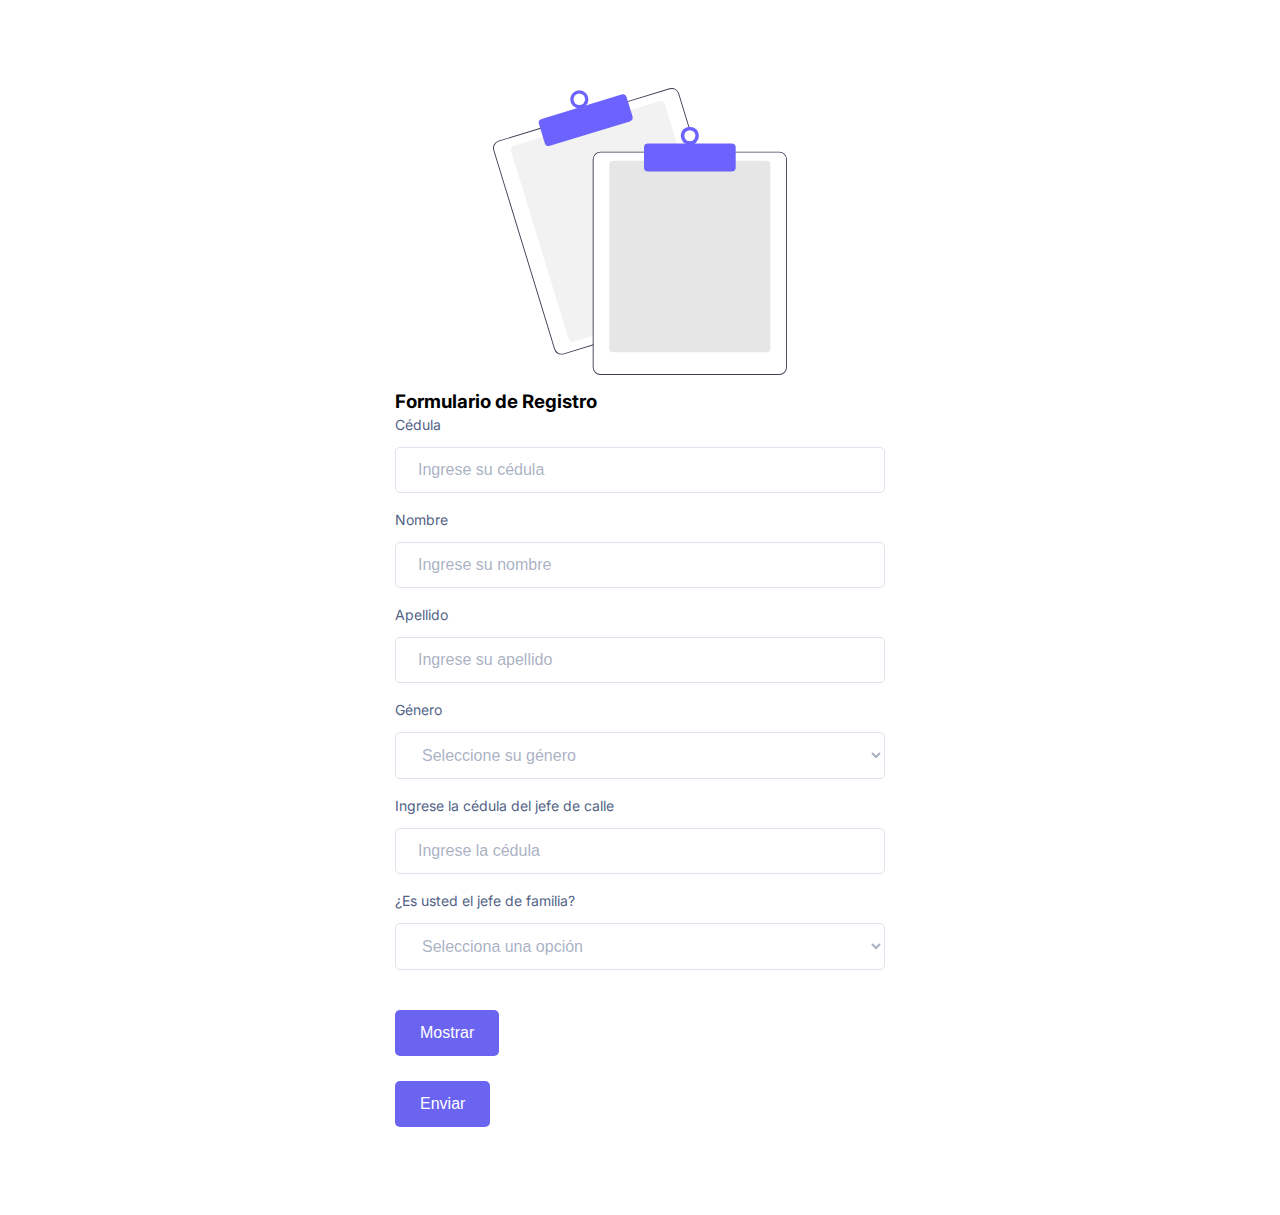
==== pages/form.html @ 1d206c1d "Nuevo menu, estructura de archivos, estilos css y funcion js" ====
<!DOCTYPE html>
<html lang="en">

<head>
    <meta charset="UTF-8">
    <meta name="viewport" content="width=device-width, initial-scale=1.0">
    <link rel="stylesheet" href="../css/style.css">
    <title>Formulario</title>
</head>

<body>
    <div class="formbold-main-wrapper">
        <div class="formbold-form-wrapper">

            <div style=" display: flex; justify-content: center; align-items: center; margin-bottom: 15px;">
                <img style="max-width: 60%;" src="../assets/undraw_no_data_re_kwbl.svg">
            </div>
            <form>

                <!-- action="https://formbold.com/s/FORM_ID" method="POST" -->

                <!-- Form Cédula -->
                <div class="formbold-mb-3">
                    <h3>Formulario de Registro</h3>
                    <label for="cedula" class="formbold-form-label">Cédula</label>
                    <input type="text" name="cedula" id="cedula" placeholder="Ingrese su cédula"
                        class="formbold-form-input">
                </div>

                <!-- Form Nombre -->
                <div class="formbold-mb-3">
                    <label for="firstname" class="formbold-form-label">Nombre</label>
                    <input type="text" name="firstname" id="firstname" placeholder="Ingrese su nombre"
                        class="formbold-form-input" />
                </div>

                <div class="formbold-mb-3">
                    <label for="lastname" class="formbold-form-label">Apellido</label>
                    <input type="text" name="lastname" id="lastname" placeholder="Ingrese su apellido"
                        class="formbold-form-input">
                </div>

                <!-- Form Género -->
                <div class="formbold-mb-3">
                    <label for="gender" class="formbold-form-label">Género</label>
                    <select class="formbold-form-input" name="gender" id="gender">
                        <option value="" disabled selected>Seleccione su género</option>
                        <option value="1">Masculino</option>
                        <option value="2">Femenino</option>
                        <option value="3">Otro</option>
                    </select>
                </div>

                <!-- Form Jefe de Calle -->
                <div class="formbold-mb-3">
                    <label for="streetBoss" class="formbold-form-label">Ingrese la cédula del jefe de
                        calle</label>
                    <input type="text" name="streetBoss" id="streetBoss" placeholder="Ingrese la cédula"
                        class="formbold-form-input">
                </div>

                <!-- Form Jefe de Familia -->
                <div class="formbold-mb-3">
                    <label class="formbold-form-label">¿Es usted el jefe de familia?</label>
                    <select class="formbold-form-input" name="boss" id="boss">
                        <option value="" disabled selected>Selecciona una opción</option>
                        <option value="0">No</option>
                        <option value="1">Si</option>
                    </select>
                </div>

                <!-- Form Especial Jefe de Familia -->
                <div class="formhide familia">
                    <!-- Form Télefono -->
                    <div class="formbold-mb-3 formbold-input-wrapp">
                        <label for="phone" class="formbold-form-label"> Teléfono </label>
                        <div>
                            <input type="text" name="phone" id="phone" placeholder="Número de teléfono"
                                class="formbold-form-input" />
                        </div>
                    </div>

                    <!-- Form Correo -->
                    <div class="formbold-mb-3">
                        <label for="email" class="formbold-form-label"> Correo </label>
                        <input type="email" name="email" id="email" placeholder="ejemplo@email.com"
                            class="formbold-form-input" />
                    </div>

                    <!-- Form Dirección -->
                    <div class="formbold-mb-3">
                        <label for="address" class="formbold-form-label"> Dirección </label>
                        <input type="text" name="address" id="address" placeholder="Street address"
                            class="formbold-form-input formbold-mb-3" />
                        <input type="text" name="address2" id="address2" placeholder="Street address line 2"
                            class="formbold-form-input" />
                    </div>

                    <!-- Form Miembros de la Familia -->
                    <div class="formbold-mb-3">
                        <label for="family" class="formbold-form-label">¿Cuántos miembros conforman la familia?
                            <i>(Incluyendolo a usted)</i></label>
                        <input type="number" min="0" max="8" name="family" id="family" placeholder="min 1 - max 8"
                            class="formbold-form-input">
                    </div>
                </div>

                <!-- Form Especial Carga Familiar -->
                <div class="formhide carga">
                    <!-- Form Miembros de la Familia -->
                    <div class="formbold-mb-3">
                        <label for="relationship" class="formbold-form-label">Ingrese la cédula del Jefe de
                            Familia</label>
                        <input type="text" name="relationship" id="relationship" placeholder="Ingrese la cédula"
                            class="formbold-form-input">
                    </div>
                </div>

                <button type="button" onclick="getDataBaseSupabase()" class="formbold-btn">Mostrar</button>

                <div class="formhide formmember member2">
                    <!-- Form Cédula -->
                    <div class="formbold-mb-3">
                        <h3>Miembro 2</h3>
                        <label for="cedula2" class="formbold-form-label">Cédula</label>
                        <input type="text" name="cedula2" id="cedula2" placeholder="Ingrese su cédula"
                            class="formbold-form-input">
                    </div>

                    <!-- Form Nombre -->
                    <div class="formbold-mb-3">
                        <label for="firstname2" class="formbold-form-label">Nombre</label>
                        <input type="text" name="firstname2" id="firstname2" placeholder="Ingrese su Nombre"
                            class="formbold-form-input" />
                    </div>

                    <div class="formbold-mb-3">
                        <label for="lastname2" class="formbold-form-label">Apellido</label>
                        <input type="text" name="lastname2" id="lastname2" placeholder="Ingrese su Apellido"
                            class="formbold-form-input">
                    </div>

                    <!-- Form Género -->
                    <div class="formbold-mb-3">
                        <label for="gender2" class="formbold-form-label">Género</label>
                        <select class="formbold-form-input" name="gender2" id="gender2">
                            <option value="" disabled selected>Seleccione su género</option>
                            <option value="1">Masculino</option>
                            <option value="2">Femenino</option>
                            <option value="3">Otro</option>
                        </select>
                    </div>

                    <!-- Form Parentesco -->
                    <div class="formbold-mb-3">
                        <label for="kinship2" class="formbold-form-label">¿Cuál es el parentesco con este miembro
                            familiar?</label>
                        <select class="formbold-form-input" name="kinship2" id="kinship2">
                            <option value="" disabled selected>Seleccione un opción</option>
                            <option value="Cónyuge">Cónyuge</option>
                            <option value="Padre/Madre">Padre/Madre</option>
                            <option value="Hijo/Hija">Hijo/Hija</option>
                            <option value="Hermano/Hermana">Hermano/Hermana</option>
                            <option value="Abuelo/Abuela">Abuelo/Abuela</option>
                            <option value="Nieto/Nieta">Nieto/Nieta</option>
                            <option value="Tío/Tía">Tío/Tía</option>
                            <option value="Sobrino/Sobrina">Sobrino/Sobrina</option>
                            <option value="Primo/Prima">Primo/Prima</option>
                            <option value="Cuñado/Cuñada">Cuñado/Cuñada</option>
                            <option value="Suegro/Suegra">Suegro/Suegra</option>
                            <option value="Yerno/Nuera">Yerno/Nuera</option>
                            <option value="Bisabuelo/Bisabuela">Bisabuelo/Bisabuela</option>
                            <option value="Bisnieto/Bisnieta">Bisnieto/Bisnieta</option>
                            <option value="Tatarabuelo/Tatarabuela">Tatarabuelo/Tatarabuela</option>
                            <option value="Tataranieto/Tataranieta">Tataranieto/Tataranieta</option>
                            <option value="Compañero(a) de vida">Compañero(a) de vida</option>
                            <option value="Padrino/Madrina">Padrino/Madrina</option>
                            <option value="Ahijado/Ahijada">Ahijado/Ahijada</option>
                        </select>
                    </div>
                </div>

                <div class="formhide formmember member3">
                    <!-- Form Cédula -->
                    <div class="formbold-mb-3">
                        <h3>Miembro 3</h3>
                        <label for="cedula3" class="formbold-form-label">Cédula</label>
                        <input type="text" name="cedula3" id="cedula3" placeholder="Ingrese su cédula"
                            class="formbold-form-input">
                    </div>

                    <!-- Form Nombre -->
                    <div class="formbold-mb-3">
                        <label for="firstname3" class="formbold-form-label">Nombre</label>
                        <input type="text" name="firstname3" id="firstname3" placeholder="Ingrese su Nombre"
                            class="formbold-form-input" />
                    </div>

                    <div class="formbold-mb-3">
                        <label for="lastname3" class="formbold-form-label">Apellido</label>
                        <input type="text" name="lastname3" id="lastname3" placeholder="Ingrese su Apellido"
                            class="formbold-form-input">
                    </div>

                    <!-- Form Género -->
                    <div class="formbold-mb-3">
                        <label for="gender3" class="formbold-form-label">Género</label>
                        <select class="formbold-form-input" name="gender3" id="gender3">
                            <option value="" disabled selected>Seleccione su género</option>
                            <option value="1">Masculino</option>
                            <option value="2">Femenino</option>
                            <option value="3">Otro</option>
                        </select>
                    </div>

                    <!-- Form Parentesco -->
                    <div class="formbold-mb-3">
                        <label for="kinship3" class="formbold-form-label">¿Cuál es el parentesco con este miembro
                            familiar?</label>
                        <select class="formbold-form-input" name="kinship3" id="kinship3">
                            <option value="" disabled selected>Seleccione un opción</option>
                            <option value="Cónyuge">Cónyuge</option>
                            <option value="Padre/Madre">Padre/Madre</option>
                            <option value="Hijo/Hija">Hijo/Hija</option>
                            <option value="Hermano/Hermana">Hermano/Hermana</option>
                            <option value="Abuelo/Abuela">Abuelo/Abuela</option>
                            <option value="Nieto/Nieta">Nieto/Nieta</option>
                            <option value="Tío/Tía">Tío/Tía</option>
                            <option value="Sobrino/Sobrina">Sobrino/Sobrina</option>
                            <option value="Primo/Prima">Primo/Prima</option>
                            <option value="Cuñado/Cuñada">Cuñado/Cuñada</option>
                            <option value="Suegro/Suegra">Suegro/Suegra</option>
                            <option value="Yerno/Nuera">Yerno/Nuera</option>
                            <option value="Bisabuelo/Bisabuela">Bisabuelo/Bisabuela</option>
                            <option value="Bisnieto/Bisnieta">Bisnieto/Bisnieta</option>
                            <option value="Tatarabuelo/Tatarabuela">Tatarabuelo/Tatarabuela</option>
                            <option value="Tataranieto/Tataranieta">Tataranieto/Tataranieta</option>
                            <option value="Compañero(a) de vida">Compañero(a) de vida</option>
                            <option value="Padrino/Madrina">Padrino/Madrina</option>
                            <option value="Ahijado/Ahijada">Ahijado/Ahijada</option>
                        </select>
                    </div>
                </div>

                <div class="formhide formmember member4">
                    <!-- Form Cédula -->
                    <div class="formbold-mb-3">
                        <h3>Miembro 4</h3>
                        <label for="cedula4" class="formbold-form-label">Cédula</label>
                        <input type="text" name="cedula4" id="cedula4" placeholder="Ingrese su cédula"
                            class="formbold-form-input">
                    </div>

                    <!-- Form Nombre -->
                    <div class="formbold-mb-3">
                        <label for="firstname4" class="formbold-form-label">Nombre</label>
                        <input type="text" name="firstname4" id="firstname4" placeholder="Ingrese su Nombre"
                            class="formbold-form-input" />
                    </div>

                    <div class="formbold-mb-3">
                        <label for="lastname4" class="formbold-form-label">Apellido</label>
                        <input type="text" name="lastname4" id="lastname4" placeholder="Ingrese su Apellido"
                            class="formbold-form-input">
                    </div>

                    <!-- Form Género -->
                    <div class="formbold-mb-3">
                        <label for="gender4" class="formbold-form-label">Género</label>
                        <select class="formbold-form-input" name="gender4" id="gender4">
                            <option value="" disabled selected>Seleccione su género</option>
                            <option value="1">Masculino</option>
                            <option value="2">Femenino</option>
                            <option value="3">Otro</option>
                        </select>
                    </div>

                    <!-- Form Parentesco -->
                    <div class="formbold-mb-3">
                        <label for="kinship4" class="formbold-form-label">¿Cuál es el parentesco con este miembro
                            familiar?</label>
                        <select class="formbold-form-input" name="kinship4" id="kinship4">
                            <option value="" disabled selected>Seleccione un opción</option>
                            <option value="Cónyuge">Cónyuge</option>
                            <option value="Padre/Madre">Padre/Madre</option>
                            <option value="Hijo/Hija">Hijo/Hija</option>
                            <option value="Hermano/Hermana">Hermano/Hermana</option>
                            <option value="Abuelo/Abuela">Abuelo/Abuela</option>
                            <option value="Nieto/Nieta">Nieto/Nieta</option>
                            <option value="Tío/Tía">Tío/Tía</option>
                            <option value="Sobrino/Sobrina">Sobrino/Sobrina</option>
                            <option value="Primo/Prima">Primo/Prima</option>
                            <option value="Cuñado/Cuñada">Cuñado/Cuñada</option>
                            <option value="Suegro/Suegra">Suegro/Suegra</option>
                            <option value="Yerno/Nuera">Yerno/Nuera</option>
                            <option value="Bisabuelo/Bisabuela">Bisabuelo/Bisabuela</option>
                            <option value="Bisnieto/Bisnieta">Bisnieto/Bisnieta</option>
                            <option value="Tatarabuelo/Tatarabuela">Tatarabuelo/Tatarabuela</option>
                            <option value="Tataranieto/Tataranieta">Tataranieto/Tataranieta</option>
                            <option value="Compañero(a) de vida">Compañero(a) de vida</option>
                            <option value="Padrino/Madrina">Padrino/Madrina</option>
                            <option value="Ahijado/Ahijada">Ahijado/Ahijada</option>
                        </select>
                    </div>
                </div>

                <div class="formhide formmember member5">
                    <!-- Form Cédula -->
                    <div class="formbold-mb-3">
                        <h3>Miembro 5</h3>
                        <label for="cedula5" class="formbold-form-label">Cédula</label>
                        <input type="text" name="cedula5" id="cedula5" placeholder="Ingrese su cédula"
                            class="formbold-form-input">
                    </div>

                    <!-- Form Nombre -->
                    <div class="formbold-mb-3">
                        <label for="firstname5" class="formbold-form-label">Nombre</label>
                        <input type="text" name="firstname5" id="firstname5" placeholder="Ingrese su Nombre"
                            class="formbold-form-input" />
                    </div>

                    <div class="formbold-mb-3">
                        <label for="lastname5" class="formbold-form-label">Apellido</label>
                        <input type="text" name="lastname5" id="lastname5" placeholder="Ingrese su Apellido"
                            class="formbold-form-input">
                    </div>

                    <!-- Form Género -->
                    <div class="formbold-mb-3">
                        <label for="gender5" class="formbold-form-label">Género</label>
                        <select class="formbold-form-input" name="gender5" id="gender5">
                            <option value="" disabled selected>Seleccione su género</option>
                            <option value="1">Masculino</option>
                            <option value="2">Femenino</option>
                            <option value="3">Otro</option>
                        </select>
                    </div>

                    <!-- Form Parentesco -->
                    <div class="formbold-mb-3">
                        <label for="kinship5" class="formbold-form-label">¿Cuál es el parentesco con este miembro
                            familiar?</label>
                        <select class="formbold-form-input" name="kinship5" id="kinship5">
                            <option value="" disabled selected>Seleccione un opción</option>
                            <option value="Cónyuge">Cónyuge</option>
                            <option value="Padre/Madre">Padre/Madre</option>
                            <option value="Hijo/Hija">Hijo/Hija</option>
                            <option value="Hermano/Hermana">Hermano/Hermana</option>
                            <option value="Abuelo/Abuela">Abuelo/Abuela</option>
                            <option value="Nieto/Nieta">Nieto/Nieta</option>
                            <option value="Tío/Tía">Tío/Tía</option>
                            <option value="Sobrino/Sobrina">Sobrino/Sobrina</option>
                            <option value="Primo/Prima">Primo/Prima</option>
                            <option value="Cuñado/Cuñada">Cuñado/Cuñada</option>
                            <option value="Suegro/Suegra">Suegro/Suegra</option>
                            <option value="Yerno/Nuera">Yerno/Nuera</option>
                            <option value="Bisabuelo/Bisabuela">Bisabuelo/Bisabuela</option>
                            <option value="Bisnieto/Bisnieta">Bisnieto/Bisnieta</option>
                            <option value="Tatarabuelo/Tatarabuela">Tatarabuelo/Tatarabuela</option>
                            <option value="Tataranieto/Tataranieta">Tataranieto/Tataranieta</option>
                            <option value="Compañero(a) de vida">Compañero(a) de vida</option>
                            <option value="Padrino/Madrina">Padrino/Madrina</option>
                            <option value="Ahijado/Ahijada">Ahijado/Ahijada</option>
                        </select>
                    </div>
                </div>

                <div class="formhide formmember member6">
                    <!-- Form Cédula -->
                    <div class="formbold-mb-3">
                        <h3>Miembro 6</h3>
                        <label for="cedula6" class="formbold-form-label">Cédula</label>
                        <input type="text" name="cedula6" id="cedula6" placeholder="Ingrese su cédula"
                            class="formbold-form-input">
                    </div>

                    <!-- Form Nombre -->
                    <div class="formbold-mb-3">
                        <label for="firstname6" class="formbold-form-label">Nombre</label>
                        <input type="text" name="firstname6" id="firstname6" placeholder="Ingrese su Nombre"
                            class="formbold-form-input" />
                    </div>

                    <div class="formbold-mb-3">
                        <label for="lastname6" class="formbold-form-label">Apellido</label>
                        <input type="text" name="lastname6" id="lastname6" placeholder="Ingrese su Apellido"
                            class="formbold-form-input">
                    </div>

                    <!-- Form Género -->
                    <div class="formbold-mb-3">
                        <label for="gender6" class="formbold-form-label">Género</label>
                        <select class="formbold-form-input" name="gender6" id="gender6">
                            <option value="" disabled selected>Seleccione su género</option>
                            <option value="1">Masculino</option>
                            <option value="2">Femenino</option>
                            <option value="3">Otro</option>
                        </select>
                    </div>

                    <!-- Form Parentesco -->
                    <div class="formbold-mb-3">
                        <label for="kinship6" class="formbold-form-label">¿Cuál es el parentesco con este miembro
                            familiar?</label>
                        <select class="formbold-form-input" name="kinship6" id="kinship6">
                            <option value="" disabled selected>Seleccione un opción</option>
                            <option value="Cónyuge">Cónyuge</option>
                            <option value="Padre/Madre">Padre/Madre</option>
                            <option value="Hijo/Hija">Hijo/Hija</option>
                            <option value="Hermano/Hermana">Hermano/Hermana</option>
                            <option value="Abuelo/Abuela">Abuelo/Abuela</option>
                            <option value="Nieto/Nieta">Nieto/Nieta</option>
                            <option value="Tío/Tía">Tío/Tía</option>
                            <option value="Sobrino/Sobrina">Sobrino/Sobrina</option>
                            <option value="Primo/Prima">Primo/Prima</option>
                            <option value="Cuñado/Cuñada">Cuñado/Cuñada</option>
                            <option value="Suegro/Suegra">Suegro/Suegra</option>
                            <option value="Yerno/Nuera">Yerno/Nuera</option>
                            <option value="Bisabuelo/Bisabuela">Bisabuelo/Bisabuela</option>
                            <option value="Bisnieto/Bisnieta">Bisnieto/Bisnieta</option>
                            <option value="Tatarabuelo/Tatarabuela">Tatarabuelo/Tatarabuela</option>
                            <option value="Tataranieto/Tataranieta">Tataranieto/Tataranieta</option>
                            <option value="Compañero(a) de vida">Compañero(a) de vida</option>
                            <option value="Padrino/Madrina">Padrino/Madrina</option>
                            <option value="Ahijado/Ahijada">Ahijado/Ahijada</option>
                        </select>
                    </div>
                </div>

                <div class="formhide formmember member7">
                    <!-- Form Cédula -->
                    <div class="formbold-mb-3">
                        <h3>Miembro 7</h3>
                        <label for="cedula7" class="formbold-form-label">Cédula</label>
                        <input type="text" name="cedula7" id="cedula7" placeholder="Ingrese su cédula"
                            class="formbold-form-input">
                    </div>

                    <!-- Form Nombre -->
                    <div class="formbold-mb-3">
                        <label for="firstname7" class="formbold-form-label">Nombre</label>
                        <input type="text" name="firstname7" id="firstname7" placeholder="Ingrese su Nombre"
                            class="formbold-form-input" />
                    </div>

                    <div class="formbold-mb-3">
                        <label for="lastname7" class="formbold-form-label">Apellido</label>
                        <input type="text" name="lastname7" id="lastname7" placeholder="Ingrese su Apellido"
                            class="formbold-form-input">
                    </div>

                    <!-- Form Género -->
                    <div class="formbold-mb-3">
                        <label for="gender7" class="formbold-form-label">Género</label>
                        <select class="formbold-form-input" name="gender7" id="gender7">
                            <option value="" disabled selected>Seleccione su género</option>
                            <option value="1">Masculino</option>
                            <option value="2">Femenino</option>
                            <option value="3">Otro</option>
                        </select>
                    </div>

                    <!-- Form Parentesco -->
                    <div class="formbold-mb-3">
                        <label for="kinship7" class="formbold-form-label">¿Cuál es el parentesco con este miembro
                            familiar?</label>
                        <select class="formbold-form-input" name="kinship7" id="kinship7">
                            <option value="" disabled selected>Seleccione un opción</option>
                            <option value="Cónyuge">Cónyuge</option>
                            <option value="Padre/Madre">Padre/Madre</option>
                            <option value="Hijo/Hija">Hijo/Hija</option>
                            <option value="Hermano/Hermana">Hermano/Hermana</option>
                            <option value="Abuelo/Abuela">Abuelo/Abuela</option>
                            <option value="Nieto/Nieta">Nieto/Nieta</option>
                            <option value="Tío/Tía">Tío/Tía</option>
                            <option value="Sobrino/Sobrina">Sobrino/Sobrina</option>
                            <option value="Primo/Prima">Primo/Prima</option>
                            <option value="Cuñado/Cuñada">Cuñado/Cuñada</option>
                            <option value="Suegro/Suegra">Suegro/Suegra</option>
                            <option value="Yerno/Nuera">Yerno/Nuera</option>
                            <option value="Bisabuelo/Bisabuela">Bisabuelo/Bisabuela</option>
                            <option value="Bisnieto/Bisnieta">Bisnieto/Bisnieta</option>
                            <option value="Tatarabuelo/Tatarabuela">Tatarabuelo/Tatarabuela</option>
                            <option value="Tataranieto/Tataranieta">Tataranieto/Tataranieta</option>
                            <option value="Compañero(a) de vida">Compañero(a) de vida</option>
                            <option value="Padrino/Madrina">Padrino/Madrina</option>
                            <option value="Ahijado/Ahijada">Ahijado/Ahijada</option>
                        </select>
                    </div>
                </div>

                <div class="formhide formmember member8">
                    <!-- Form Cédula -->
                    <div class="formbold-mb-3">
                        <h3>Miembro 8</h3>
                        <label for="cedula8" class="formbold-form-label">Cédula</label>
                        <input type="text" name="cedula8" id="cedula8" placeholder="Ingrese su cédula"
                            class="formbold-form-input">
                    </div>

                    <!-- Form Nombre -->
                    <div class="formbold-mb-3">
                        <label for="firstname8" class="formbold-form-label">Nombre</label>
                        <input type="text" name="firstname8" id="firstname8" placeholder="Ingrese su Nombre"
                            class="formbold-form-input" />
                    </div>

                    <div class="formbold-mb-3">
                        <label for="lastname8" class="formbold-form-label">Apellido</label>
                        <input type="text" name="lastname8" id="lastname8" placeholder="Ingrese su Apellido"
                            class="formbold-form-input">
                    </div>

                    <!-- Form Género -->
                    <div class="formbold-mb-3">
                        <label for="gender8" class="formbold-form-label">Género</label>
                        <select class="formbold-form-input" name="gender8" id="gender8">
                            <option value="" disabled selected>Seleccione su género</option>
                            <option value="1">Masculino</option>
                            <option value="2">Femenino</option>
                            <option value="3">Otro</option>
                        </select>
                    </div>

                    <!-- Form Parentesco -->
                    <div class="formbold-mb-3">
                        <label for="kinship8" class="formbold-form-label">¿Cuál es el parentesco con este miembro
                            familiar?</label>
                        <select class="formbold-form-input" name="kinship8" id="kinship8">
                            <option value="" disabled selected>Seleccione un opción</option>
                            <option value="Cónyuge">Cónyuge</option>
                            <option value="Padre/Madre">Padre/Madre</option>
                            <option value="Hijo/Hija">Hijo/Hija</option>
                            <option value="Hermano/Hermana">Hermano/Hermana</option>
                            <option value="Abuelo/Abuela">Abuelo/Abuela</option>
                            <option value="Nieto/Nieta">Nieto/Nieta</option>
                            <option value="Tío/Tía">Tío/Tía</option>
                            <option value="Sobrino/Sobrina">Sobrino/Sobrina</option>
                            <option value="Primo/Prima">Primo/Prima</option>
                            <option value="Cuñado/Cuñada">Cuñado/Cuñada</option>
                            <option value="Suegro/Suegra">Suegro/Suegra</option>
                            <option value="Yerno/Nuera">Yerno/Nuera</option>
                            <option value="Bisabuelo/Bisabuela">Bisabuelo/Bisabuela</option>
                            <option value="Bisnieto/Bisnieta">Bisnieto/Bisnieta</option>
                            <option value="Tatarabuelo/Tatarabuela">Tatarabuelo/Tatarabuela</option>
                            <option value="Tataranieto/Tataranieta">Tataranieto/Tataranieta</option>
                            <option value="Compañero(a) de vida">Compañero(a) de vida</option>
                            <option value="Padrino/Madrina">Padrino/Madrina</option>
                            <option value="Ahijado/Ahijada">Ahijado/Ahijada</option>
                        </select>
                    </div>
                </div>


                <!-- Cargar Imagen -->
                <!--                 
                <div class="formbold-mb-3">
                    <label for="upload" class="formbold-form-label">
                        Upload Signature
                    </label>
                    <input type="file" name="upload" id="upload" class="formbold-form-input formbold-form-file" />
                </div>

                <div class="formbold-checkbox-wrapper">
                    <label for="supportCheckbox" class="formbold-checkbox-label">
                        <div class="formbold-relative">
                            <input type="checkbox" id="supportCheckbox" class="formbold-input-checkbox" />
                            <div class="formbold-checkbox-inner">
                                <span class="formbold-opacity-0">
                                    <svg width="11" height="8" viewBox="0 0 11 8" class="formbold-stroke-current"
                                        fill="none" xmlns="http://www.w3.org/2000/svg">
                                        <path
                                            d="M8.81868 0.688604L4.16688 5.4878L2.05598 3.29507C1.70417 2.92271 1.1569 2.96409 0.805082 3.29507C0.453266 3.66742 0.492357 4.24663 0.805082 4.61898L3.30689 7.18407C3.54143 7.43231 3.85416 7.55642 4.16688 7.55642C4.47961 7.55642 4.79233 7.43231 5.02688 7.18407L10.0696 2.05389C10.4214 1.68154 10.4214 1.10233 10.0696 0.729976C9.71776 0.357624 9.17049 0.357625 8.81868 0.688604Z"
                                            fill="white" />
                                    </svg>
                                </span>
                            </div>
                        </div>
                        I agree to the defined
                        <a href="#"> terms, conditions, and policies</a>
                    </label>
                </div> -->

                <button class="formbold-btn">Enviar</button>
            </form>
        </div>
    </div>
    <script src="../js/app.js"></script>
    <script src="../js/connection.js"></script>
</body>

</html>
---- css/style.css ----
@import url('https://fonts.googleapis.com/css2?family=Inter:wght@400;500;600;700&display=swap');

* {
    margin: 0;
    padding: 0;
    box-sizing: border-box;
}

body {
    font-family: 'Inter', sans-serif;
}

a {
    text-decoration: none;
    /* Quitar el subrayado */
    color: inherit;
    /* Heredar el color del elemento padre */
    background: none;
    /* Quitar cualquier fondo aplicado */
    border: none;
    /* Quitar cualquier borde aplicado */
    padding: 0;
    /* Eliminar el padding */
    margin: 0;
    /* Eliminar el margen */
    font: inherit;
    /* Heredar la fuente del elemento padre */
}

h2 {
    color: #3A455E;
    margin-top: 32px;
    margin-bottom: 10px;
}

.formbold-mb-3 {
    margin-bottom: 15px;
}

.formbold-relative {
    position: relative;
}

.formbold-opacity-0 {
    opacity: 0;
}

.formbold-stroke-current {
    stroke: #ffffff;
    z-index: 999;
}

#supportCheckbox:checked~div span {
    opacity: 1;
}

#supportCheckbox:checked~div {
    background: #6a64f1;
    border-color: #6a64f1;
}

.formbold-main-wrapper {
    display: flex;
    align-items: center;
    justify-content: center;
    padding: 48px;
}

.formbold-form-wrapper {
    margin: 0 auto;
    max-width: 570px;
    width: 100%;
    background: white;
}

@media only screen and (min-width: 600px) {
    .formbold-form-wrapper {
        padding: 40px;
    }
}


.formbold-img {
    display: block;
    margin: 0 auto 45px;
}

.formbold-input-wrapp>div {
    display: flex;
    gap: 20px;
}

.formbold-input-flex {
    display: flex;
    gap: 20px;
    margin-bottom: 15px;
}

.formbold-input-flex>div {
    width: 50%;
}

.formbold-form-input {
    width: 100%;
    padding: 13px 22px;
    border-radius: 5px;
    border: 1px solid #dde3ec;
    background: #ffffff;
    font-weight: 500;
    font-size: 16px;
    color: #536387;
    outline: none;
    resize: none;
}

.formbold-form-input::placeholder,
select.formbold-form-input,
.formbold-form-input[type='date']::-webkit-datetime-edit-text,
.formbold-form-input[type='date']::-webkit-datetime-edit-month-field,
.formbold-form-input[type='date']::-webkit-datetime-edit-day-field,
.formbold-form-input[type='date']::-webkit-datetime-edit-year-field {
    color: rgba(83, 99, 135, 0.5);
}

.formbold-form-input:focus {
    border-color: #6a64f1;
    box-shadow: 0px 3px 8px rgba(0, 0, 0, 0.05);
}

.formbold-form-label {
    color: #536387;
    font-size: 14px;
    line-height: 24px;
    display: block;
    margin-bottom: 10px;
}

.formbold-checkbox-label {
    display: flex;
    cursor: pointer;
    user-select: none;
    font-size: 16px;
    line-height: 24px;
    color: #536387;
}

.formbold-checkbox-label a {
    margin-left: 5px;
    color: #6a64f1;
}

.formbold-input-checkbox {
    position: absolute;
    width: 1px;
    height: 1px;
    padding: 0;
    margin: -1px;
    overflow: hidden;
    clip: rect(0, 0, 0, 0);
    white-space: nowrap;
    border-width: 0;
}

.formbold-checkbox-inner {
    display: flex;
    align-items: center;
    justify-content: center;
    width: 20px;
    height: 20px;
    margin-right: 16px;
    margin-top: 2px;
    border: 0.7px solid #dde3ec;
    border-radius: 3px;
}

.formbold-form-file {
    padding: 12px;
    font-size: 14px;
    line-height: 24px;
    color: rgba(83, 99, 135, 0.5);
}

.formbold-form-file::-webkit-file-upload-button {
    display: none;
}

.formbold-form-file:before {
    content: 'Upload';
    display: inline-block;
    background: #EEEEEE;
    border: 0.5px solid #E7E7E7;
    border-radius: 3px;
    padding: 3px 12px;
    outline: none;
    white-space: nowrap;
    -webkit-user-select: none;
    cursor: pointer;
    color: #637381;
    font-weight: 500;
    font-size: 12px;
    line-height: 16px;
    margin-right: 10px;
}

.formbold-btn {
    font-size: 16px;
    border-radius: 5px;
    padding: 14px 25px;
    border: none;
    font-weight: 500;
    background-color: #6a64f1;
    color: white;
    cursor: pointer;
    margin-top: 25px;
}

.formbold-btn:hover {
    box-shadow: 0px 3px 8px rgba(0, 0, 0, 0.05);
}

.formbold-w-45 {
    width: 45%;
}

.formhide {
    transition: opacity 1s ease-in-out, max-height 1s ease-in-out;
    opacity: 0;
    max-height: 0;
    overflow: hidden;
}

.mostrar {
    opacity: 1;
    max-height: 1000px;
}
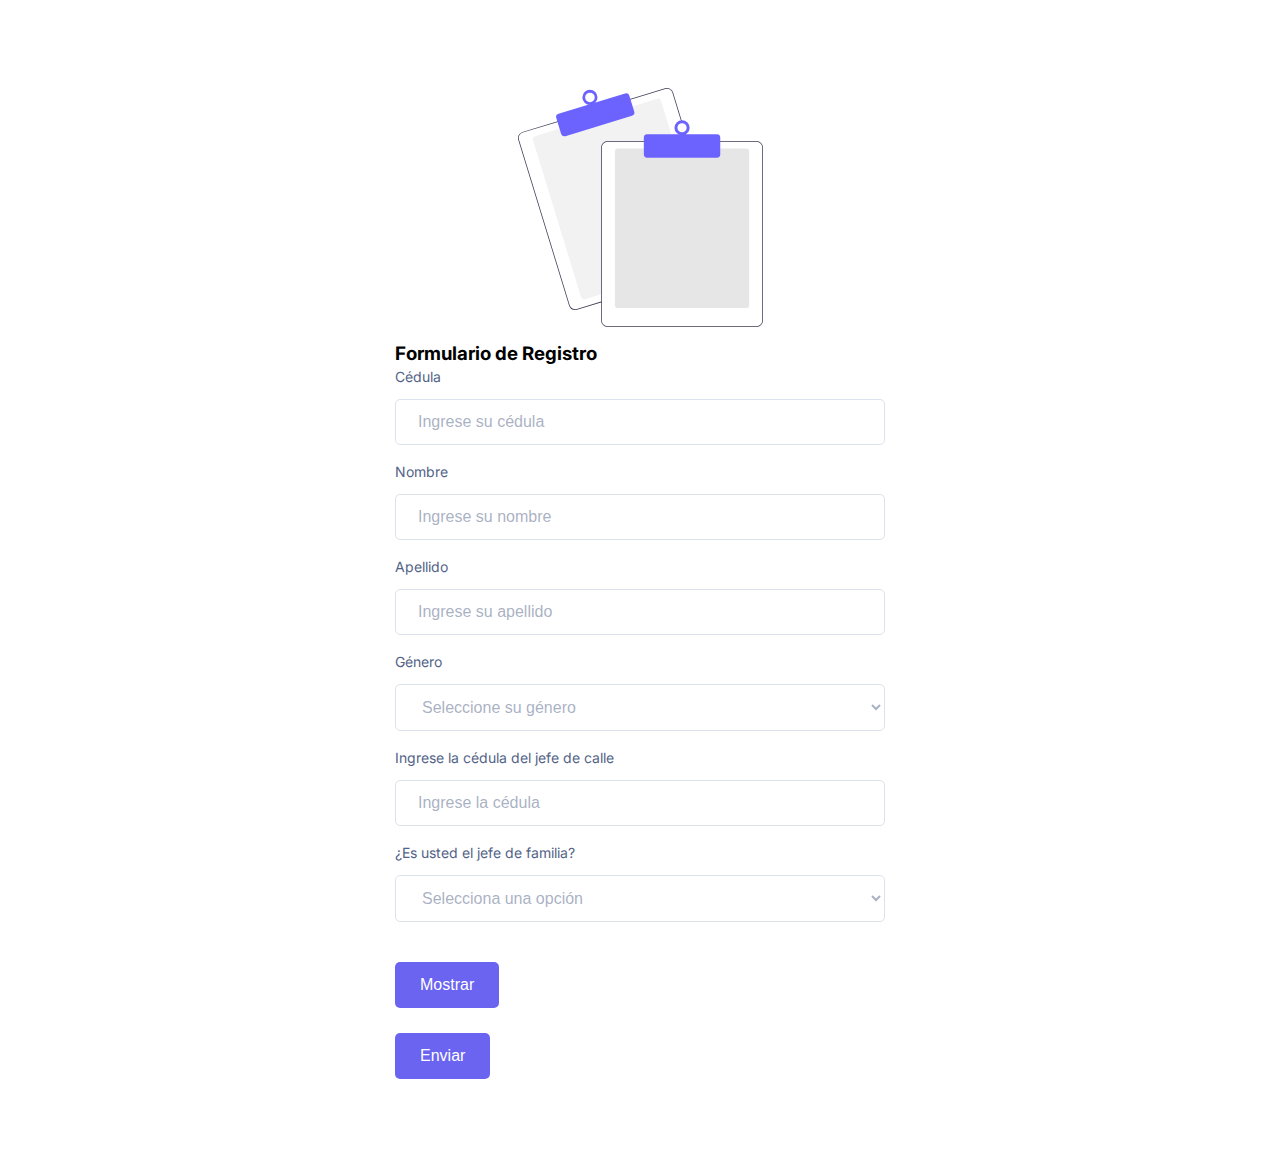
==== commit c1f80e4f: "Nuevos elementos visuales e interfaz de carga de comprobantes" ====
--- a/pages/form.html
+++ b/pages/form.html
@@ -13,7 +13,7 @@
         <div class="formbold-form-wrapper">
 
             <div style=" display: flex; justify-content: center; align-items: center; margin-bottom: 15px;">
-                <img style="max-width: 60%;" src="../assets/undraw_no_data_re_kwbl.svg">
+                <img style="max-width: 50%;" src="../assets/undraw_no_data_re_kwbl.svg">
             </div>
             <form>
 
@@ -109,8 +109,8 @@
                 <div class="formhide carga">
                     <!-- Form Miembros de la Familia -->
                     <div class="formbold-mb-3">
-                        <label for="relationship" class="formbold-form-label">Ingrese la cédula del Jefe de
-                            Familia</label>
+                        <label for="relationship" class="formbold-form-label">Ingrese la cédula del jefe de
+                            familia</label>
                         <input type="text" name="relationship" id="relationship" placeholder="Ingrese la cédula"
                             class="formbold-form-input">
                     </div>
--- a/css/style.css
+++ b/css/style.css
@@ -33,6 +33,13 @@
     margin-bottom: 10px;
 }
 
+.card {
+    text-align: center;
+    border-radius: 5px;
+    padding: 2em 0;
+    border: 1px solid #dde3ec;
+}
+
 .formbold-mb-3 {
     margin-bottom: 15px;
 }
@@ -185,7 +192,7 @@
 }
 
 .formbold-form-file:before {
-    content: 'Upload';
+    content: 'Subir';
     display: inline-block;
     background: #EEEEEE;
     border: 0.5px solid #E7E7E7;
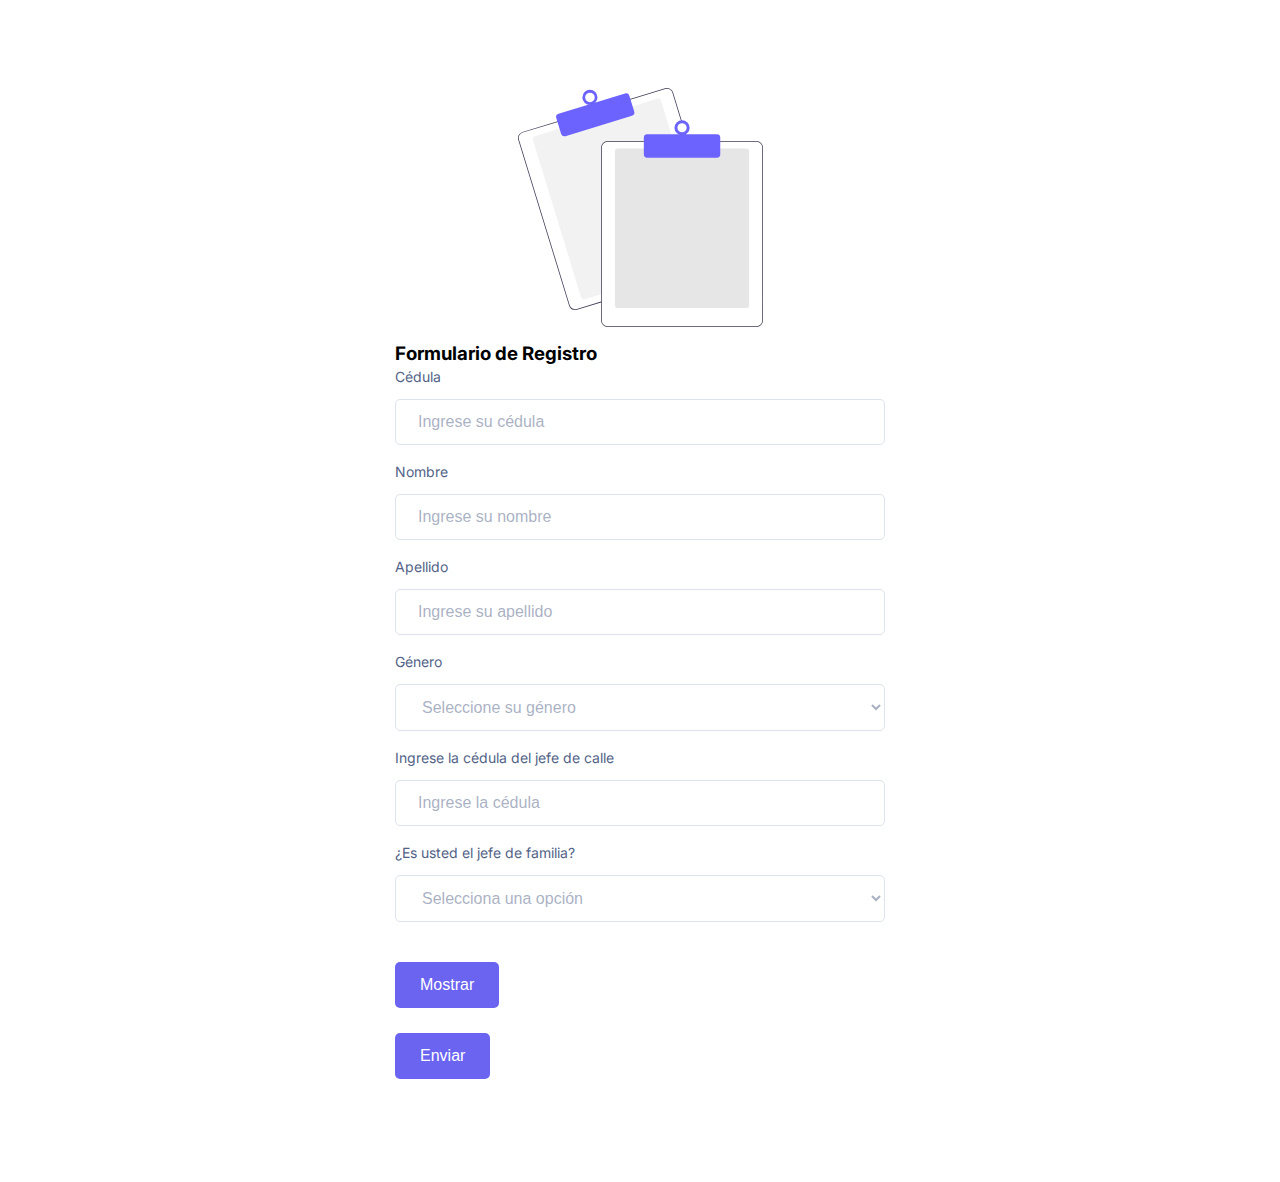
==== commit 48c9e6f8: "Cambios en el form y la funcion de conexion" ====
--- a/pages/form.html
+++ b/pages/form.html
@@ -12,38 +12,38 @@
     <div class="formbold-main-wrapper">
         <div class="formbold-form-wrapper">
 
-            <div style=" display: flex; justify-content: center; align-items: center; margin-bottom: 15px;">
-                <img style="max-width: 50%;" src="../assets/undraw_no_data_re_kwbl.svg">
-            </div>
-            <form>
+            <form class="formhide mostrar" id="system-form">
+                <div style=" display: flex; justify-content: center; align-items: center; margin-bottom: 15px;">
+                    <img style="max-width: 50%;" src="../assets/undraw_no_data_re_kwbl.svg">
+                </div>
 
                 <!-- action="https://formbold.com/s/FORM_ID" method="POST" -->
 
                 <!-- Form Cédula -->
                 <div class="formbold-mb-3">
                     <h3>Formulario de Registro</h3>
-                    <label for="cedula" class="formbold-form-label">Cédula</label>
-                    <input type="text" name="cedula" id="cedula" placeholder="Ingrese su cédula"
+                    <label for="cedula1" class="formbold-form-label">Cédula</label>
+                    <input type="text" name="cedula1" id="cedula1" placeholder="Ingrese su cédula"
                         class="formbold-form-input">
                 </div>
 
                 <!-- Form Nombre -->
                 <div class="formbold-mb-3">
-                    <label for="firstname" class="formbold-form-label">Nombre</label>
-                    <input type="text" name="firstname" id="firstname" placeholder="Ingrese su nombre"
+                    <label for="firstname1" class="formbold-form-label">Nombre</label>
+                    <input type="text" name="firstname1" id="firstname1" placeholder="Ingrese su nombre"
                         class="formbold-form-input" />
                 </div>
 
                 <div class="formbold-mb-3">
-                    <label for="lastname" class="formbold-form-label">Apellido</label>
-                    <input type="text" name="lastname" id="lastname" placeholder="Ingrese su apellido"
+                    <label for="lastname1" class="formbold-form-label">Apellido</label>
+                    <input type="text" name="lastname1" id="lastname1" placeholder="Ingrese su apellido"
                         class="formbold-form-input">
                 </div>
 
                 <!-- Form Género -->
                 <div class="formbold-mb-3">
-                    <label for="gender" class="formbold-form-label">Género</label>
-                    <select class="formbold-form-input" name="gender" id="gender">
+                    <label for="gender1" class="formbold-form-label">Género</label>
+                    <select class="formbold-form-input" name="gender1" id="gender1">
                         <option value="" disabled selected>Seleccione su género</option>
                         <option value="1">Masculino</option>
                         <option value="2">Femenino</option>
@@ -92,8 +92,6 @@
                         <label for="address" class="formbold-form-label"> Dirección </label>
                         <input type="text" name="address" id="address" placeholder="Street address"
                             class="formbold-form-input formbold-mb-3" />
-                        <input type="text" name="address2" id="address2" placeholder="Street address line 2"
-                            class="formbold-form-input" />
                     </div>
 
                     <!-- Form Miembros de la Familia -->
@@ -114,9 +112,37 @@
                         <input type="text" name="relationship" id="relationship" placeholder="Ingrese la cédula"
                             class="formbold-form-input">
                     </div>
-                </div>
-
-                <button type="button" onclick="getDataBaseSupabase()" class="formbold-btn">Mostrar</button>
+
+                    <!-- Form Parentesco -->
+                    <div class="formbold-mb-3">
+                        <label for="kinship1" class="formbold-form-label">¿Cuál es el parentesco con este miembro
+                            familiar?</label>
+                        <select class="formbold-form-input" name="kinship1" id="kinship1">
+                            <option value="" disabled selected>Seleccione un opción</option>
+                            <option value="Cónyuge">Cónyuge</option>
+                            <option value="Padre/Madre">Padre/Madre</option>
+                            <option value="Hijo/Hija">Hijo/Hija</option>
+                            <option value="Hermano/Hermana">Hermano/Hermana</option>
+                            <option value="Abuelo/Abuela">Abuelo/Abuela</option>
+                            <option value="Nieto/Nieta">Nieto/Nieta</option>
+                            <option value="Tío/Tía">Tío/Tía</option>
+                            <option value="Sobrino/Sobrina">Sobrino/Sobrina</option>
+                            <option value="Primo/Prima">Primo/Prima</option>
+                            <option value="Cuñado/Cuñada">Cuñado/Cuñada</option>
+                            <option value="Suegro/Suegra">Suegro/Suegra</option>
+                            <option value="Yerno/Nuera">Yerno/Nuera</option>
+                            <option value="Bisabuelo/Bisabuela">Bisabuelo/Bisabuela</option>
+                            <option value="Bisnieto/Bisnieta">Bisnieto/Bisnieta</option>
+                            <option value="Tatarabuelo/Tatarabuela">Tatarabuelo/Tatarabuela</option>
+                            <option value="Tataranieto/Tataranieta">Tataranieto/Tataranieta</option>
+                            <option value="Compañero(a) de vida">Compañero(a) de vida</option>
+                            <option value="Padrino/Madrina">Padrino/Madrina</option>
+                            <option value="Ahijado/Ahijada">Ahijado/Ahijada</option>
+                        </select>
+                    </div>
+                </div>
+
+                <button type="button" onclick="postForm()" class="formbold-btn">Mostrar</button>
 
                 <div class="formhide formmember member2">
                     <!-- Form Cédula -->
@@ -582,8 +608,13 @@
                     </label>
                 </div> -->
 
-                <button class="formbold-btn">Enviar</button>
+                <button type="submit" class="formbold-btn">Enviar</button>
             </form>
+
+            <div id="exito" class="formhide"
+                style=" display: flex; justify-content: center; align-items: center; margin-bottom: 15px;">
+                <img style="max-width: 50%;" src="../assets/undraw_completed_m9ci.svg">
+            </div>
         </div>
     </div>
     <script src="../js/app.js"></script>
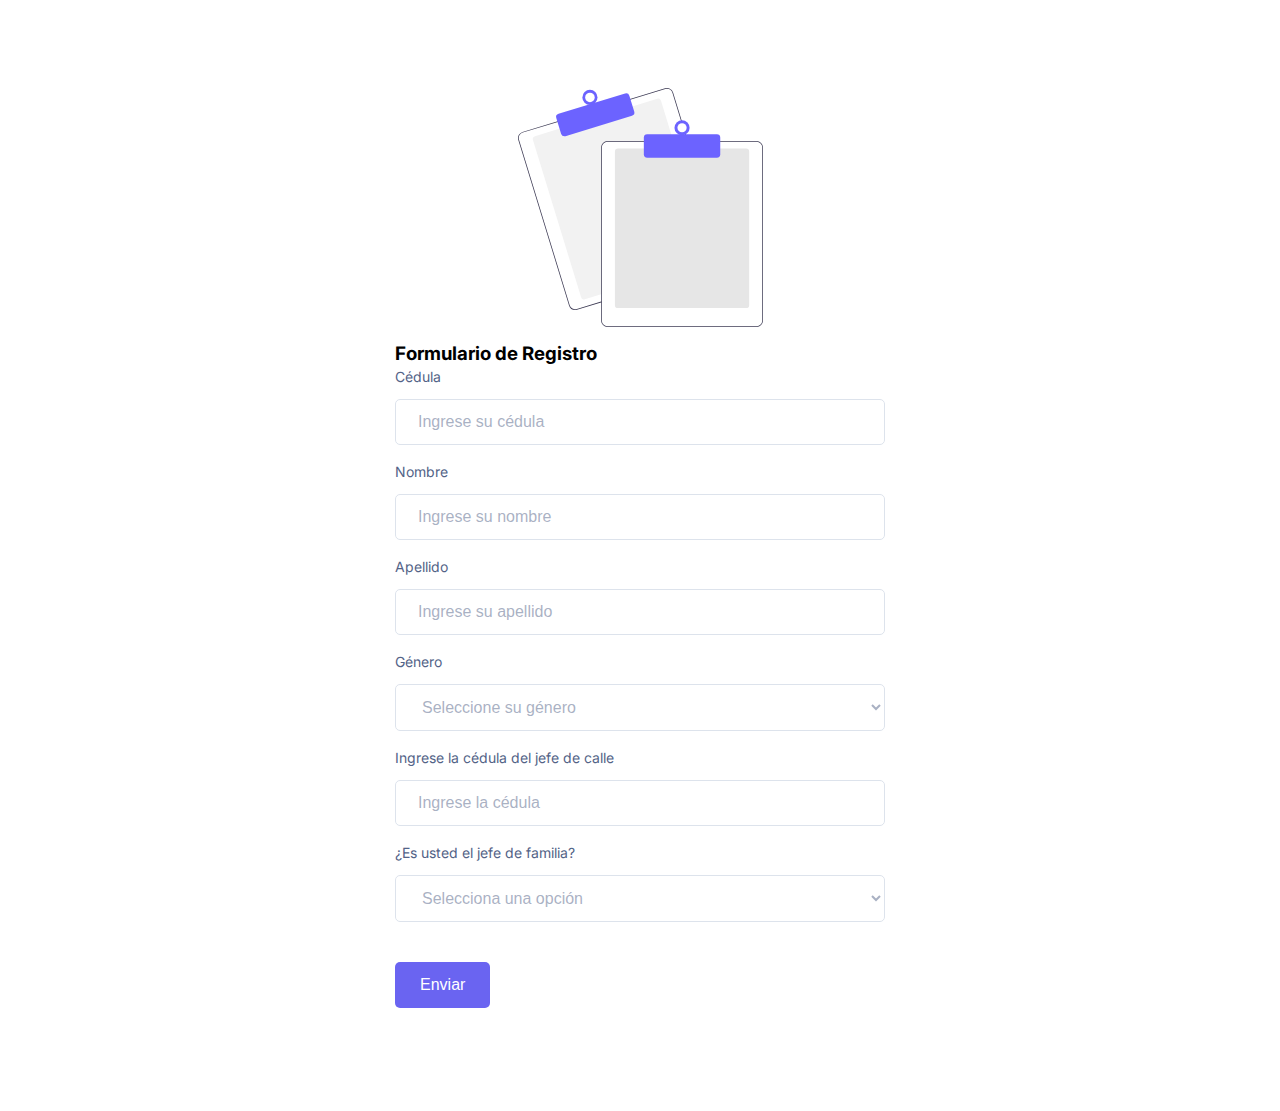
==== commit 5ca51d1b: "Nueva pagina" ====
--- a/pages/form.html
+++ b/pages/form.html
@@ -141,9 +141,7 @@
                         </select>
                     </div>
                 </div>
-
-                <button type="button" onclick="postForm()" class="formbold-btn">Mostrar</button>
-
+                
                 <div class="formhide formmember member2">
                     <!-- Form Cédula -->
                     <div class="formbold-mb-3">
--- a/css/style.css
+++ b/css/style.css
@@ -31,6 +31,20 @@
     color: #3A455E;
     margin-top: 32px;
     margin-bottom: 10px;
+}
+
+.modal {
+    margin: auto;
+    padding: 1em;
+    border-radius: 1em;
+    border: none;
+    align-items: center;
+    justify-content: center;
+    padding: 48px;
+}
+
+.modal::backdrop {
+    background-color: rgba(0, 0, 0, 0.5);
 }
 
 .card {
